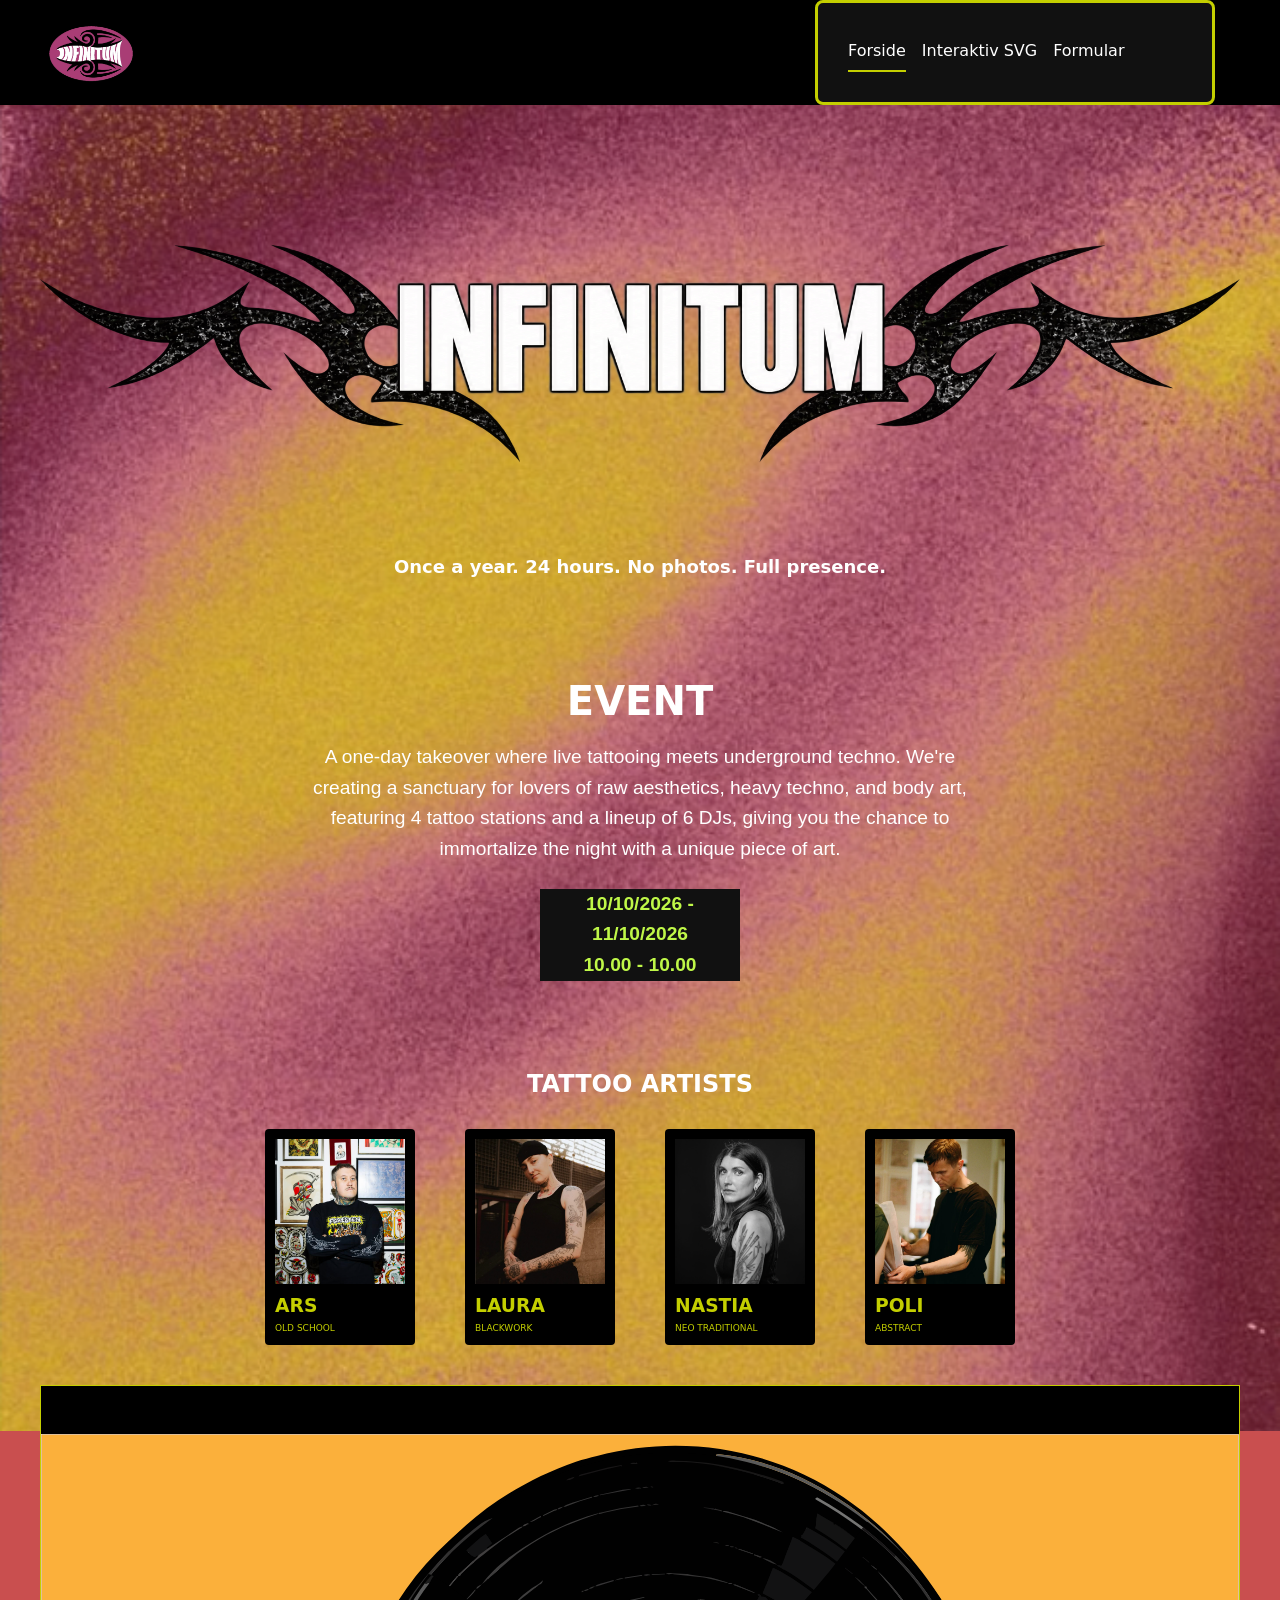
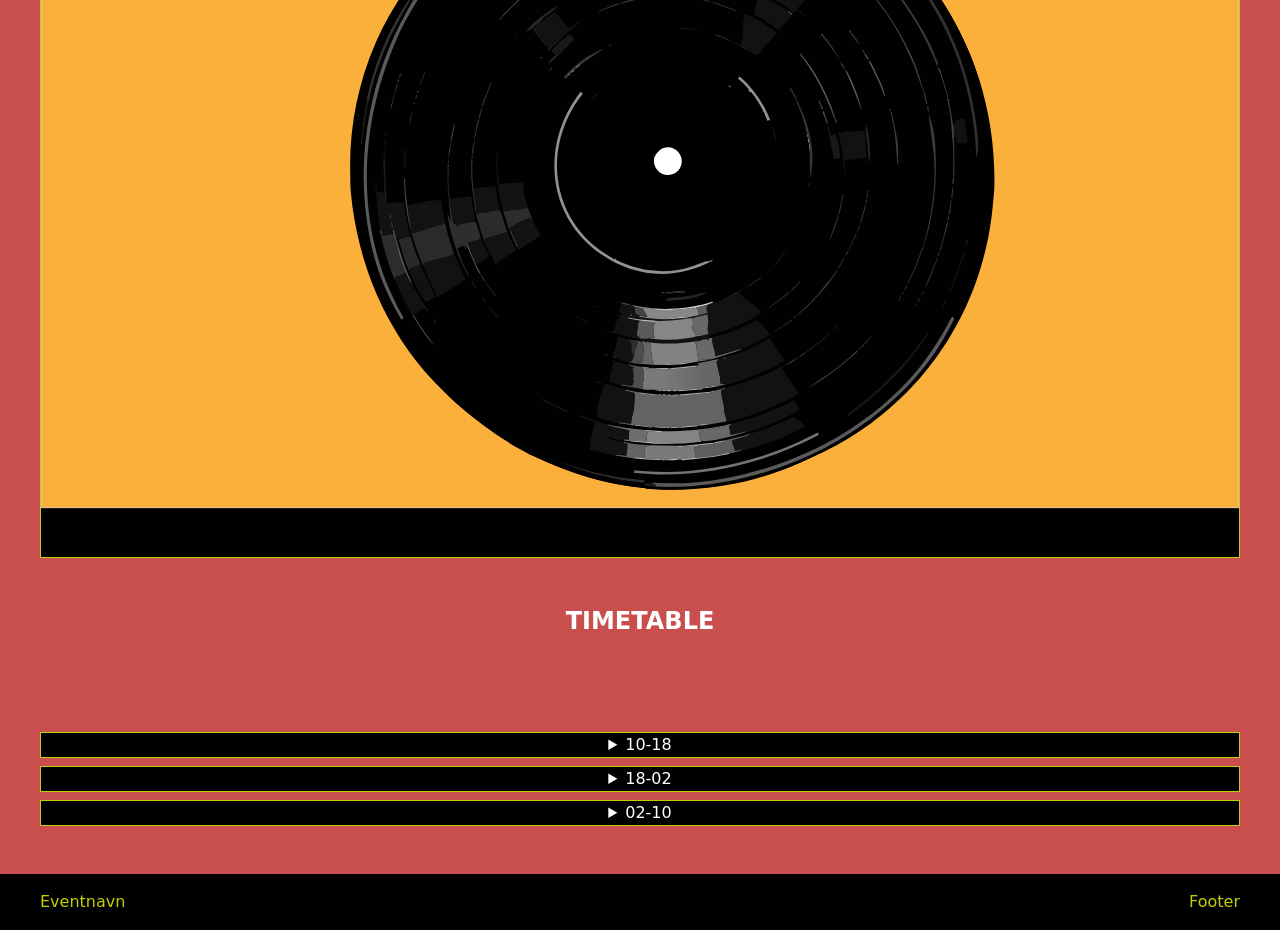
==== index.html @ f3a4166a "first commit" ====
<!DOCTYPE html>
<html lang="da">

<head>
    <meta charset="UTF-8">
    <meta name="viewport" content="width=device-width, initial-scale=1.0">
    <title>Eventnavn</title>
    <link rel="stylesheet" href="./starter.css">
    <link rel="stylesheet" href="./style.css">


</head>

<body>
    <header class="site-header">
        <div class="header-content">


            <div class="site-logo">
                <a href="">
                    <img src="./imgs/logoimg.png" alt="Logo">
                </a>
            </div>


            <nav class="site-nav">
                <button popovertarget="menu">Menu</button>
                <ul class="menu" id="menu" popover>
                    <li><a href="./" aria-current="page">Forside</a></li>
                    <li><a href="./svg.html">Interaktiv SVG</a></li>
                    <li><a href="./form.html">Formular</a></li>
                </ul>
            </nav>
        </div>
    </header>

    <main>

        <section class="hero">

            <img src="./imgs/infinitumhero.png" alt="infinitum">
            <div class="forside_1">
                <p>Once a year. 24 hours. No photos. Full presence.</p>
            </div>

        </section>

        <section class="event">
            <h2>EVENT</h2>
            <div class="forside_1">
                <p>A one-day takeover where live tattooing meets underground techno. We're creating a sanctuary for
                    lovers of
                    raw aesthetics, heavy techno, and body art, featuring 4 tattoo stations and a lineup of 6 DJs,
                    giving you the
                    chance to immortalize the night with a unique piece of art.
                </p>
                <p class="event-dato">10/10/2026 - 11/10/2026 <br> 10.00 - 10.00</p>
            </div>
        </section>




        <section class="artists">
            <h2>TATTOO ARTISTS</h2>

            <div class="artist-container">

                <!-- ARS -->
                <button class="artist-card" popovertarget="ars-info">
                    <img src="imgs/arsimg.png" alt="ARS">
                    <h3>ARS</h3>
                    <p>OLD SCHOOL</p>
                </button>

                <!-- LAURA -->
                <button class="artist-card" popovertarget="laura-info">
                    <img src="./imgs/lauraimg.png" alt="Laura">
                    <h3>LAURA</h3>
                    <p>BLACKWORK</p>
                </button>

                <!-- NASTIA -->
                <button class="artist-card" popovertarget="nastia-info">
                    <img src="./imgs/nestaimg.png" alt="Nastia">
                    <h3>NASTIA</h3>
                    <p>NEO TRADITIONAL</p>
                </button>

                <!-- POLI -->
                <button class="artist-card" popovertarget="poli-info">
                    <img src="./imgs/poliimg.png" alt="Poli">
                    <h3>POLI</h3>
                    <p>ABSTRACT</p>
                </button>

            </div>
        </section>


        <!-- POPOVERS -->

        <div id="ars-info" popover>
            <button class="close-btn" popovertarget="ars-info" popovertargetaction="hide">✕</button>
            <h2>ARS</h2>
            <h3>OLD SCHOOL</h3>
            <img src="./imgs/arsflash.png" alt="arsflash">
            <p>Meet Ars, who has traveled all the way from his base in Berlin to guest at the event. Ars works primarily
                within the
                classic, traditional old-school style, and you can find him in the chair between 10:00 AM and 4:00 PM.
            </p>
        </div>

        <div id="laura-info" popover>
            <button class="close-btn" popovertarget="laura-info" popovertargetaction="hide">✕</button>
            <h2>LAURA</h2>
            <h3>BLACKWORK</h3>
            <p>skriv noget fis.</p>
        </div>

        <div id="nastia-info" popover>
            <button class="close-btn" popovertarget="nastia-info" popovertargetaction="hide">✕</button>
            <h2>NASTIA</h2>
            <h3>NEO TRADITIONAL</h3>
            <p>skriv noget fis.</p>
        </div>

        <div id="poli-info" popover>
            <button class="close-btn" popovertarget="poli-info" popovertargetaction="hide">✕</button>
            <h2>POLI</h2>
            <h3>ABSTRACT</h3>
            <p>skriv noget fis.</p>
        </div>


        <!-- svg -->
        <div class="svg-placeholder">
            <svg class="vinyl" viewBox="0 0 1921 1081">
                <use href="./vinyl.svg#baggrund"></use>
                <use href="./vinyl.svg#forste"></use>
                <use href="./vinyl.svg#anden"></use>
                <use href="./vinyl.svg#tredje"></use>
            </svg>
        </div>

        <h2>
            TIMETABLE
        </h2>
        <div class="accordion">
            <details class="accordion-item" name="accordion" data-position="forste" id="details-forste">
                <summary>10-18</summary>
                <div>
                    her skal der stå noget om hvem der spiller, hvor de er fra og et eller andet finder ud af
                </div>
            </details>


            <div class="accordion">
                <details class="accordion-item" name="accordion" data-position="anden" id="details-anden">
                    <summary>18-02</summary>
                    <div>
                        her skal der stå noget om hvem der spiller, hvor de er fra og et eller andet finder ud af
                    </div>
                </details>


                <div class="accordion">
                    <details class="accordion-item" name="accordion" data-position="tredje" id="details-tredje">
                        <summary>02-10</summary>
                        <div>
                            her skal der stå noget om hvem der spiller, hvor de er fra og et eller andet finder ud af
                        </div>

                    </details>


                </div>

    </main>

    <footer class="site-footer">
        <div class="footer-content">
            <p>Eventnavn</p>
            <p>Footer</p>
        </div>
    </footer>
    <script src="./script.js"></script>
</body>

</html>
---- starter.css ----
*,
::before,
::after {
  box-sizing: border-box;
  margin: 0;
  padding: 0;
}

html {
  interpolate-size: allow-keywords;
  font-family: system-ui, sans-serif;
  line-height: 1.5;
  -webkit-font-smoothing: antialiased;
}

h1,
h2 {
  line-height: 1.25;
}

p,
li {
  text-wrap: pretty;
}

img,
svg {
  display: block;
  width: 100%;
  height: auto;
}

label {
  display: block;
}

input,
button,
textarea,
select {
  font: inherit;
  color: inherit;
  background-color: transparent;
  font-size: max(1em, 16px);
  padding: 0;
  margin: 0;
}

input:where([type="checkbox"], [type="radio"]) {
  width: 1em;
  height: 1em;
}

textarea {
  resize: none;
  min-height: 4lh;
}

legend {
  padding: 0;
}

select,
::picker(select) {
  appearance: base-select;
}

[popover] {
  margin: revert;
}

dialog {
  overscroll-behavior: none;

  &::backdrop {
    overflow: hidden;
    overscroll-behavior: contain;
  }
}

.visually-hidden {
  position: absolute;
  width: 1px;
  height: 1px;
  overflow: hidden;
  white-space: nowrap;
  clip-path: inset(100%);
}
---- style.css ----
/* Variabler */
html {
  --color-page: #c94f4f;
  --color-surface: rgb(0, 0, 0);
  --color-text: white;
  --color-muted: #c4cf00;
  --color-border: #c4cf00;
  --space-05: 0.5rem;
  --space-1: 1rem;
  --space-2: 2rem;
  --space-3: 3rem;

  background: var(--color-page);
  color: var(--color-text);
}

/* Globalt layout */
body {
  background-image: url(./imgs/baggrundevent.png);
  background-size: cover;
  background-position: center;
  background-repeat: no-repeat;
  background-attachment: fixed;
  margin: 0;
  min-height: 100svh;
  display: grid;
  grid-template-rows: auto 1fr auto;
  grid-template-columns: minmax(1rlh, 1fr) minmax(0, 75rem) minmax(1rlh, 1fr);
}

h1,
h2,
h3,
p {
  margin: 0;
}
/* Gør at alt indhold i main som standard bliver centreret */
main {
  display: grid;
  grid-template-columns: inherit;
  grid-column: 1 / -1;
  align-content: start;
  text-align: center; /* Centrerer al tekst i main */
}

.hero,
.event,
.artists {
  display: flex;
  flex-direction: column;
  align-items: center;
  justify-content: center;
}

.event p,
.svg-intro p,
.error-page p {
  margin-left: auto;
  margin-right: auto;
  max-width: 600px;
}

/******forside tekst********/
.hero {
  font-size: large;
  font-weight: bolder;
}
/* Gør event-teksten større og mere læsbar */
.event p {
  font-size: 1.2rem; /* Gør selve brødteksten større */
  line-height: 1.6; /* Giver en god afstand mellem linjerne */
  max-width: 700px; /* Sørger for at linjerne ikke bliver for lange at læse */
  font-family: Verdana, Geneva, Tahoma, sans-serif;
}

.event {
  font-size: 1.15rem; /* Skalerer hele event-sektionen op */
}

.event h2 {
  font-size: 2.5rem; /* Gør "EVENT"-overskriften stor og fed ligesom i Figma */
  margin-bottom: 1rem;
}

.event-dato {
  margin-top: 1.5rem;
  font-weight: bold;
  color: rgb(191, 247, 72);
}

main {
  display: grid;
  grid-template-columns: inherit;
  grid-column: 1 / -1;
  align-content: start;
}

main > * {
  grid-column: 2;
  padding-block: var(--space-3);
}

.svg-page {
  display: grid;
  gap: var(--space-2);
}

.svg-intro {
  display: grid;
  gap: var(--space-1);
  max-width: 60ch;
}

.svg-intro p {
  color: var(--color-muted);
}

.svg-layout {
  display: grid;
  gap: var(--space-2);
  align-items: start;
  @media (width > 800px) {
    grid-template-columns: 1fr min(40%, 36ch);
  }
}

.form-page {
  display: grid;
  gap: var(--space-2);
  @media (width > 600px) {
    grid-template-columns: min(40%, 50ch) 1fr;
  }
}

.form-intro {
  display: grid;
  gap: var(--space-1);
  align-content: start;
  max-width: 60ch;
}

.form-intro p {
  color: var(--color-muted);
}

.opsamling-page {
  display: grid;
  gap: var(--space-2);
  align-items: start;

  @media (width > 800px) {
    grid-template-columns: minmax(0, 44ch) minmax(20rem, 1fr);
  }
}

.opsamling-intro {
  display: grid;
  gap: var(--space-1);
  max-width: 60ch;
}

.opsamling-intro p {
  color: var(--color-muted);
}

.error-page {
  display: grid;
  gap: var(--space-1);
  max-width: 60ch;
}

.error-page p {
  color: var(--color-muted);
}

/* Header og footer */
.site-header,
.site-footer {
  grid-column: 1 / -1;

  display: grid;
  grid-template-columns: inherit;
  background: var(--color-surface);
}

.header-content,
.footer-content {
  grid-column: 2;
}

.header-content {
  min-height: 4rem;
  display: flex;
  justify-content: space-between;
  align-items: center;
  gap: var(--space-1);
}

.site-logo {
  width: 100px;
  height: auto;
  text-decoration: none;
}

.footer-content {
  padding-block: var(--space-1);
  display: flex;
  flex-wrap: wrap;
  justify-content: space-between;
  gap: var(--space-1);
  color: var(--color-muted);
}

/* Navigation */
[popover] {
  margin: 0;
  padding: 0;
  border: none;
  background: transparent;
}

.site-nav button {
  padding: 0.4rem 0.7rem;
  border: 1px solid var(--color-border);
  background: var(--color-surface);
  @media (width > 600px) {
    display: none;
  }
}

.menu {
  margin: 0;
  padding: var(--space-1);
  list-style: none;
  background: var(--color-surface);
  border: 1px solid var(--color-border);
  position-area: bottom span-;
  @media (width > 600px) {
    display: flex;
    gap: var(--space-1);
    padding: 0;
    border: none;
    background: none;
    position: static;
  }
}

.menu a {
  display: block;
  padding: 0.4rem 0;
  color: inherit;
  text-decoration: none;
  border-bottom: 2px solid #00000000;
}

.menu a[aria-current="page"] {
  border-bottom-color: var(--color-border);
}

/* Flader */
.panel,
.svg-placeholder,
.form-placeholder,
.opsamling-placeholder {
  background: var(--color-surface);
  border: 1px solid var(--color-border);
}

.panel {
  padding: var(--space-1);
  display: grid;
  gap: var(--space-1);
}

.svg-placeholder,
.opsamling-placeholder {
  min-height: -webkit-fill-available;
  min-height: stretch;
}

.form-placeholder {
  min-height: -webkit-fill-available;
  min-height: stretch;
  padding: var(--space-1);
}

/* Details */
.accordion {
  display: grid;
  gap: var(--space-05);
}

.accordion-item {
  border: 1px solid var(--color-border);
  background: var(--color-surface);
}

.accordion-item p {
  padding: 0 var(--space-1) var(--space-1);
  color: var(--color-muted);
}

/* Skjul alle stykkerne på vinylen som standard */
/* Skjul alle 3 stykker som standard */
#forste,
#anden,
#tredje {
  display: none;
}

/* Vis stykket når JavaScript giver det klassen .active */
#forste.active,
#anden.active,
#tredje.active {
  display: block;
}

/* Knap/link */
.button {
  justify-self: start;
  display: inline-block;
  padding: 0.5rem 0.8rem;
  border: 1px solid var(--color-border);
  background: var(--color-surface);
  color: inherit;
  text-decoration: none;
}

/* ARTIST CARDS */

.artists {
  text-align: center;
  padding: 40px 20px;
}
.artists h2 {
  margin-bottom: 30px;
}

.artist-container {
  display: flex;
  justify-content: center;
  gap: 50px;
  flex-wrap: wrap;
}

.artist-card {
  width: 150px;
  background: black;
  border: none;
  border-radius: 4px;
  padding: 10px;
  cursor: pointer;
  text-align: left;
}

.artist-card img {
  width: 100%;
  height: 145px;
  object-fit: cover;
}

.artist-card h3 {
  color: var(--color-border);

  margin: 8px 0 2px;
}

.artist-card p {
  color: var(--color-border);
  font-size: 9px;
  margin: 0;
}

/* POPOVER  */

.artist-card::backdrop {
  background: rgba(0, 0, 0, 0);
}

[popover] {
  background: #111;
  color: white;
  border: 3px solid #c4cf00;
  border-radius: 8px;
  padding: 30px;
  width: 450px;
  max-width: calc(100% - 50px);
  text-align: center;
  margin: auto;
}

[popover]::backdrop {
  background: rgba(0, 0, 0, 0.75);
}

[popover] h2 {
  color: var(--color-border);
  font-size: 32px;
}

[popover] h3 {
  color: white;
  font-size: 14px;
}

[popover] p {
  color: white;
  line-height: 1.6;
}

.close-btn {
  position: absolute;
  top: 10px;
  right: 10px;
  background: transparent;
  color: var(--color-border);
  border: none;
  font-size: 22px;
  cursor: pointer;
}
.event-dato {
  background-color: #111;
  width: 200px;
}
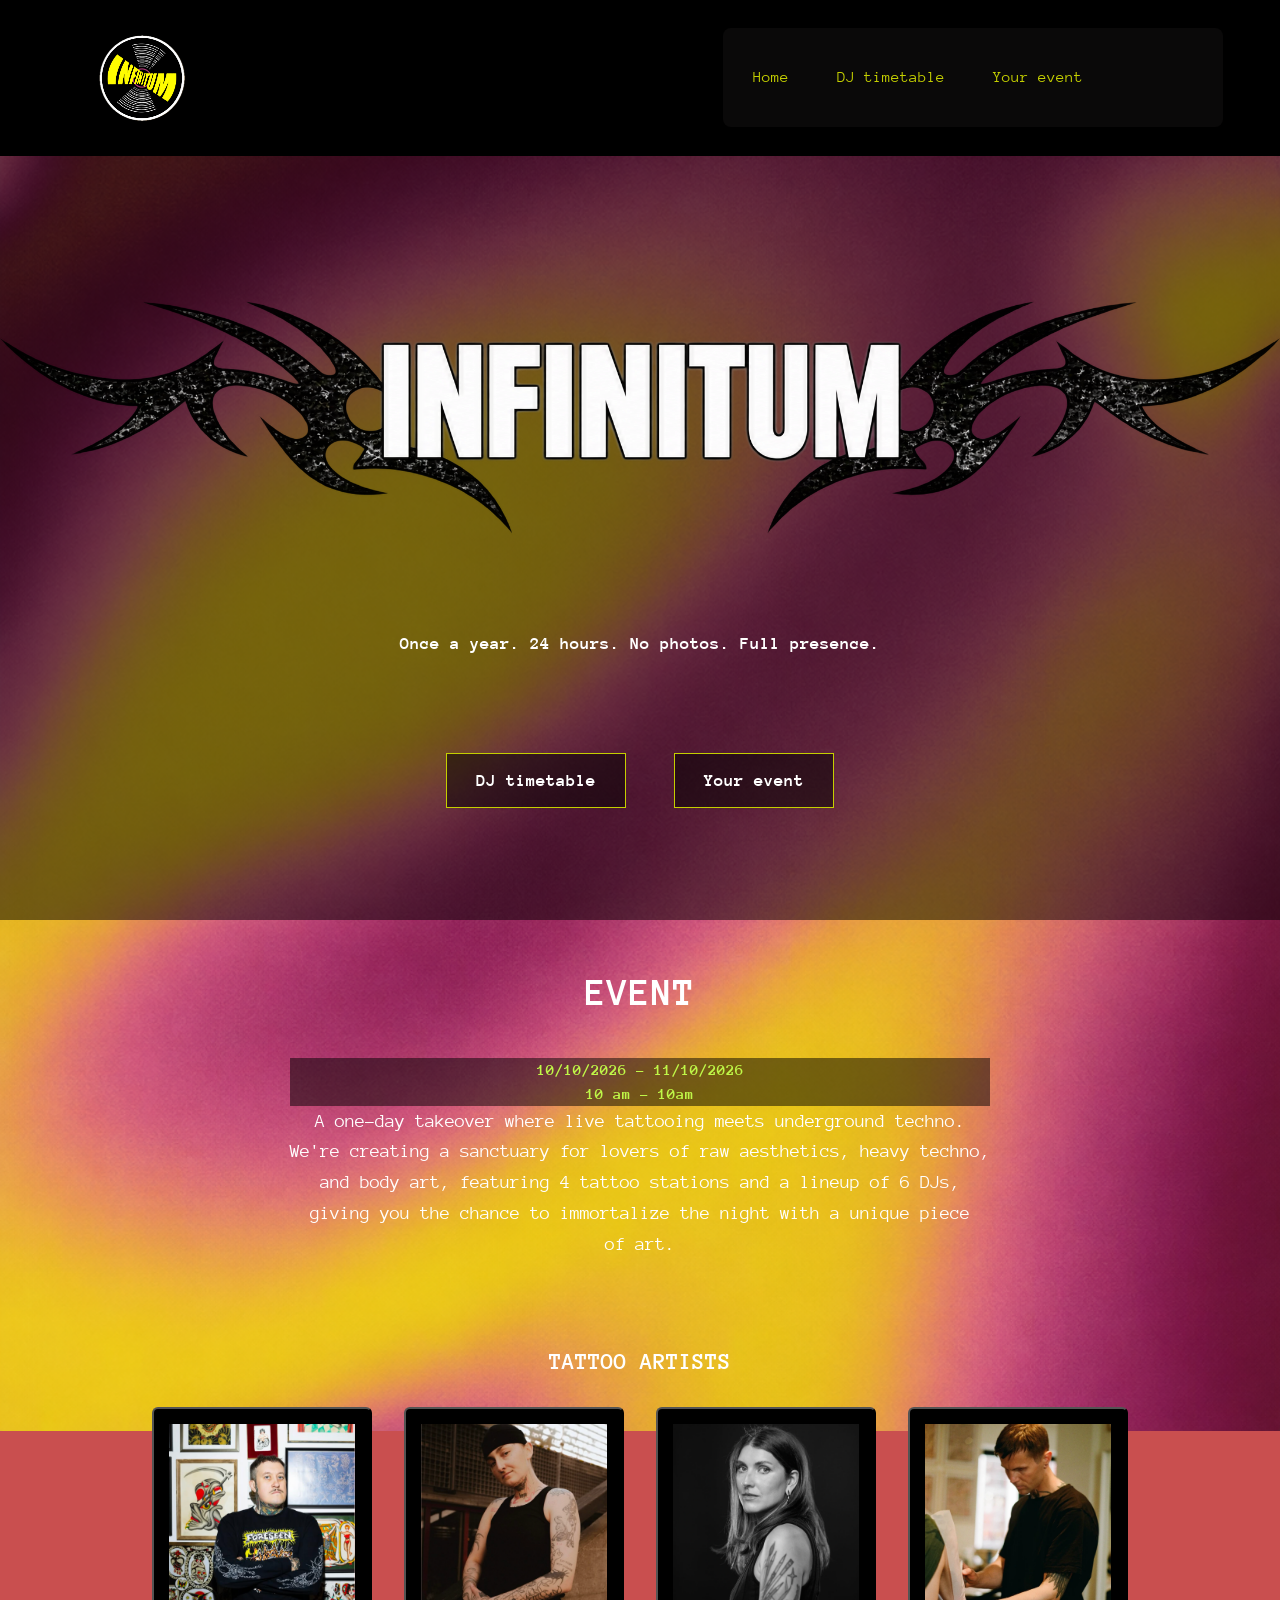
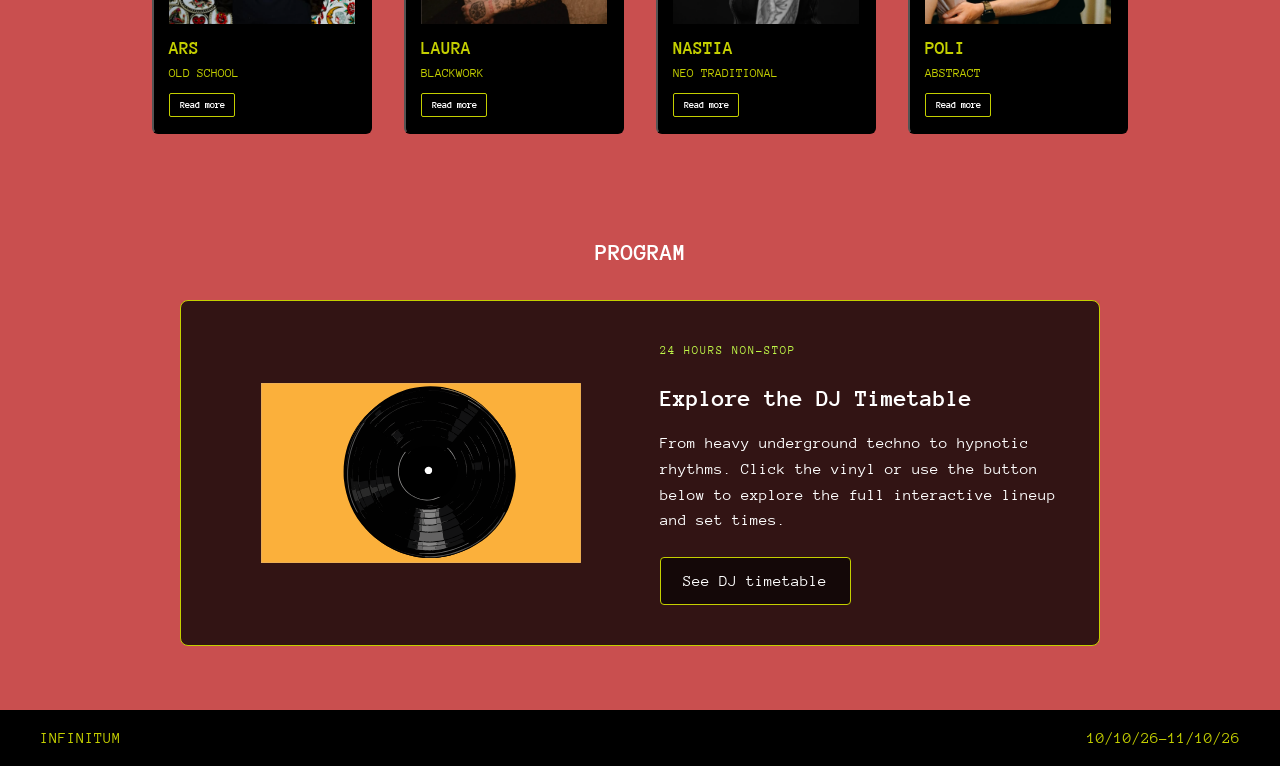
==== commit da3dda72: "temp" ====
--- a/index.html
+++ b/index.html
@@ -15,20 +15,18 @@
     <header class="site-header">
         <div class="header-content">
 
-
             <div class="site-logo">
                 <a href="">
                     <img src="./imgs/logoimg.png" alt="Logo">
                 </a>
             </div>
 
-
             <nav class="site-nav">
                 <button popovertarget="menu">Menu</button>
                 <ul class="menu" id="menu" popover>
-                    <li><a href="./" aria-current="page">Forside</a></li>
-                    <li><a href="./svg.html">Interaktiv SVG</a></li>
-                    <li><a href="./form.html">Formular</a></li>
+                    <li><a href="./index.html">Home</a></li>
+                    <li><a href="./svg.html">DJ timetable</a></li>
+                    <li><a href="./form.html">Your event</a></li>
                 </ul>
             </nav>
         </div>
@@ -43,26 +41,40 @@
                 <p>Once a year. 24 hours. No photos. Full presence.</p>
             </div>
 
+
+            <div class="hero-buttons">
+                <a href="./svg.html" class="button"> DJ timetable</a>
+                <a href="./form.html" class="button">Your event</a>
+            </div>
+
+
         </section>
 
+
         <section class="event">
-            <h2>EVENT</h2>
+            <h1>EVENT</h1>
             <div class="forside_1">
+                <div class="event-dato">
+                    10/10/2026 - 11/10/2026 <br>10 am - 10am
+                </div>
                 <p>A one-day takeover where live tattooing meets underground techno. We're creating a sanctuary for
                     lovers of
                     raw aesthetics, heavy techno, and body art, featuring 4 tattoo stations and a lineup of 6 DJs,
                     giving you the
                     chance to immortalize the night with a unique piece of art.
                 </p>
-                <p class="event-dato">10/10/2026 - 11/10/2026 <br> 10.00 - 10.00</p>
             </div>
         </section>
 
 
 
 
+
+
+
+
         <section class="artists">
-            <h2>TATTOO ARTISTS</h2>
+            <h1>TATTOO ARTISTS</h1>
 
             <div class="artist-container">
 
@@ -71,6 +83,7 @@
                     <img src="imgs/arsimg.png" alt="ARS">
                     <h3>ARS</h3>
                     <p>OLD SCHOOL</p>
+                    <span class="read-more-btn">Read more</span>
                 </button>
 
                 <!-- LAURA -->
@@ -78,6 +91,7 @@
                     <img src="./imgs/lauraimg.png" alt="Laura">
                     <h3>LAURA</h3>
                     <p>BLACKWORK</p>
+                    <span class="read-more-btn">Read more</span>
                 </button>
 
                 <!-- NASTIA -->
@@ -85,6 +99,7 @@
                     <img src="./imgs/nestaimg.png" alt="Nastia">
                     <h3>NASTIA</h3>
                     <p>NEO TRADITIONAL</p>
+                    <span class="read-more-btn">Read more</span>
                 </button>
 
                 <!-- POLI -->
@@ -92,6 +107,7 @@
                     <img src="./imgs/poliimg.png" alt="Poli">
                     <h3>POLI</h3>
                     <p>ABSTRACT</p>
+                    <span class="read-more-btn">Read more</span>
                 </button>
 
             </div>
@@ -107,7 +123,7 @@
             <img src="./imgs/arsflash.png" alt="arsflash">
             <p>Meet Ars, who has traveled all the way from his base in Berlin to guest at the event. Ars works primarily
                 within the
-                classic, traditional old-school style, and you can find him in the chair between 10:00 AM and 4:00 PM.
+                classic, traditional old-school style. <br> You can find him in the chair between 10:00 AM and 4:00 PM.
             </p>
         </div>
 
@@ -133,55 +149,41 @@
         </div>
 
 
-        <!-- svg -->
-        <div class="svg-placeholder">
-            <svg class="vinyl" viewBox="0 0 1921 1081">
-                <use href="./vinyl.svg#baggrund"></use>
-                <use href="./vinyl.svg#forste"></use>
-                <use href="./vinyl.svg#anden"></use>
-                <use href="./vinyl.svg#tredje"></use>
-            </svg>
-        </div>
 
-        <h2>
-            TIMETABLE
-        </h2>
-        <div class="accordion">
-            <details class="accordion-item" name="accordion" data-position="forste" id="details-forste">
-                <summary>10-18</summary>
-                <div>
-                    her skal der stå noget om hvem der spiller, hvor de er fra og et eller andet finder ud af
+        <section class="program-section">
+            <h1>PROGRAM</h1>
+
+            <article class="program-card">
+                <!-- Venstre side: Preview af din vinyl SVG (klikbar) -->
+                <a href="svg.html" class="program-preview">
+                    <img src="vinyl.svg" alt="DJ Timetable Vinyl">
+                </a>
+
+                <!-- Højre side: Tekst og knap -->
+                <div class="program-info">
+                    <p class="program-tag">24 HOURS NON-STOP</p>
+                    <h2>Explore the DJ Timetable</h2>
+                    <p>
+                        From heavy underground techno to hypnotic rhythms. Click the vinyl or use the button below to
+                        explore
+                        the full interactive lineup and set times.
+                    </p>
+                    <a href="svg.html" class="program-btn">See DJ timetable</a>
                 </div>
-            </details>
+            </article>
+        </section>
 
 
-            <div class="accordion">
-                <details class="accordion-item" name="accordion" data-position="anden" id="details-anden">
-                    <summary>18-02</summary>
-                    <div>
-                        her skal der stå noget om hvem der spiller, hvor de er fra og et eller andet finder ud af
-                    </div>
-                </details>
 
 
-                <div class="accordion">
-                    <details class="accordion-item" name="accordion" data-position="tredje" id="details-tredje">
-                        <summary>02-10</summary>
-                        <div>
-                            her skal der stå noget om hvem der spiller, hvor de er fra og et eller andet finder ud af
-                        </div>
 
-                    </details>
-
-
-                </div>
 
     </main>
 
     <footer class="site-footer">
         <div class="footer-content">
-            <p>Eventnavn</p>
-            <p>Footer</p>
+            <p>INFINITUM</p>
+            <p>10/10/26-11/10/26</p>
         </div>
     </footer>
     <script src="./script.js"></script>
--- a/style.css
+++ b/style.css
@@ -14,9 +14,24 @@
   color: var(--color-text);
 }
 
+/* fonts*/
+
+@font-face {
+  font-family: "Anonymous Pro";
+  src: url("fonts/AnonymousPro-Regular.ttf") format("truetype");
+  font-weight: normal;
+  font-style: normal;
+}
+
+@font-face {
+  font-family: "Anonymous Pro";
+  src: url("fonts/AnonymousPro-Bold.ttf") format("truetype");
+  font-weight: bold;
+  font-style: normal;
+}
 /* Globalt layout */
 body {
-  background-image: url(./imgs/baggrundevent.png);
+  background-image: url(./imgs/prov.png);
   background-size: cover;
   background-position: center;
   background-repeat: no-repeat;
@@ -26,6 +41,8 @@
   display: grid;
   grid-template-rows: auto 1fr auto;
   grid-template-columns: minmax(1rlh, 1fr) minmax(0, 75rem) minmax(1rlh, 1fr);
+
+  font-family: "Anonymous Pro", monospace, sans-serif;
 }
 
 h1,
@@ -34,13 +51,13 @@
 p {
   margin: 0;
 }
-/* Gør at alt indhold i main som standard bliver centreret */
+
 main {
   display: grid;
   grid-template-columns: inherit;
   grid-column: 1 / -1;
   align-content: start;
-  text-align: center; /* Centrerer al tekst i main */
+  text-align: center;
 }
 
 .hero,
@@ -59,33 +76,42 @@
   margin-right: auto;
   max-width: 600px;
 }
-
+section.hero {
+  grid-column: 1 / -1;
+  background-color: rgba(0, 0, 0, 0.5);
+  width: 100%;
+  padding: var(--space-3) 0;
+}
 /******forside tekst********/
 .hero {
   font-size: large;
   font-weight: bolder;
 }
-/* Gør event-teksten større og mere læsbar */
+
 .event p {
-  font-size: 1.2rem; /* Gør selve brødteksten større */
-  line-height: 1.6; /* Giver en god afstand mellem linjerne */
-  max-width: 700px; /* Sørger for at linjerne ikke bliver for lange at læse */
-  font-family: Verdana, Geneva, Tahoma, sans-serif;
+  font-size: 1.2rem;
+  line-height: 1.6;
+  max-width: 700px;
 }
 
 .event {
-  font-size: 1.15rem; /* Skalerer hele event-sektionen op */
-}
-
-.event h2 {
-  font-size: 2.5rem; /* Gør "EVENT"-overskriften stor og fed ligesom i Figma */
+  font-size: 1.15rem;
+}
+
+.event h1 {
+  font-size: 2.5rem;
   margin-bottom: 1rem;
 }
 
 .event-dato {
+  background-color: rgba(0, 0, 0, 0.5);
+  color: rgb(191, 247, 72);
+  font-weight: bold;
+  font-size: 1rem;
+  text-align: center;
+
   margin-top: 1.5rem;
-  font-weight: bold;
-  color: rgb(191, 247, 72);
+  width: 100%;
 }
 
 main {
@@ -189,6 +215,8 @@
 }
 
 .header-content {
+  grid-column: 1 / -1;
+  padding: 0 2rem; /* Giver lidt pæn luft ud til selve skærmkanten */
   min-height: 4rem;
   display: flex;
   justify-content: space-between;
@@ -197,7 +225,7 @@
 }
 
 .site-logo {
-  width: 100px;
+  width: 220px;
   height: auto;
   text-decoration: none;
 }
@@ -237,7 +265,7 @@
   position-area: bottom span-;
   @media (width > 600px) {
     display: flex;
-    gap: var(--space-1);
+    gap: 3rem;
     padding: 0;
     border: none;
     background: none;
@@ -252,24 +280,32 @@
   text-decoration: none;
   border-bottom: 2px solid #00000000;
 }
+.menu a:hover {
+  color: rgb(192, 45, 135);
+  border-bottom-color: var(--color-border);
+}
 
 .menu a[aria-current="page"] {
   border-bottom-color: var(--color-border);
 }
 
-/* Flader */
+/* svg*********/
+
 .panel,
 .svg-placeholder,
 .form-placeholder,
 .opsamling-placeholder {
-  background: var(--color-surface);
-  border: 1px solid var(--color-border);
+  background: transparent;
+  border: none;
 }
 
 .panel {
   padding: var(--space-1);
   display: grid;
   gap: var(--space-1);
+  background: rgba(0, 0, 0, 0.75);
+  border: 1px solid var(--color-border);
+  border-radius: 8px;
 }
 
 .svg-placeholder,
@@ -293,97 +329,228 @@
 .accordion-item {
   border: 1px solid var(--color-border);
   background: var(--color-surface);
+  border-radius: 4px;
+  background: rgba(0, 0, 0, 0.5);
+  transition: all 0.2s ease;
 }
 
 .accordion-item p {
   padding: 0 var(--space-1) var(--space-1);
   color: var(--color-muted);
 }
-
-/* Skjul alle stykkerne på vinylen som standard */
-/* Skjul alle 3 stykker som standard */
+.accordion-item:hover {
+  border-color: rgb(191, 247, 72);
+  background: rgba(191, 247, 72, 0.1);
+}
+
+.accordion-item summary {
+  padding: 0.8rem 1rem;
+  cursor: pointer;
+  font-weight: bold;
+  letter-spacing: 1px;
+}
+
+.accordion-item p {
+  padding: 0 1rem 1rem 1rem;
+  color: var(--color-muted);
+  line-height: 1.5;
+}
 #forste,
 #anden,
 #tredje {
   display: none;
 }
 
-/* Vis stykket når JavaScript giver det klassen .active */
 #forste.active,
 #anden.active,
 #tredje.active {
   display: block;
 }
 
-/* Knap/link */
+/**********form fis******/
+
+.form-images {
+  display: flex;
+  flex-direction: column;
+  gap: 1rem;
+  margin-top: 2rem;
+}
+
+.form-images img {
+  width: 100%;
+  height: 280px; /* Gør dem slanke og brede */
+  object-fit: cover;
+  border: 1px solid var(--color-border);
+  border-radius: 6px;
+}
+
+/* Centrerer indholdet på form-siden */
+.form-page {
+  text-align: center;
+}
+
+.form-intro {
+  margin-bottom: 2.5rem;
+}
+
+/* Selve formularen (matcher din class="form-placeholder") */
+.form-placeholder {
+  max-width: 550px;
+  margin: 0 auto 4rem auto;
+  background: rgba(0, 0, 0, 0.75);
+  border: 1px solid var(--color-border);
+  border-radius: 8px;
+  padding: 2.5rem;
+  text-align: left;
+}
+
+/* Fjern standard-kanter fra fieldset */
+.form-placeholder fieldset {
+  border: none;
+  padding: 0;
+  margin: 0 0 1.5rem 0;
+}
+
+/* Stil på spørgsmålene (legend) */
+.form-placeholder legend {
+  font-weight: bold;
+  margin-bottom: 0.8rem;
+  color: rgb(191, 247, 72);
+}
+
+/* Styling af dine radio-knapper og labels (div.prut) */
+.form-placeholder .prut {
+  display: flex;
+  flex-direction: column;
+  gap: 0.5rem;
+}
+
+.form-placeholder label {
+  cursor: pointer;
+  font-size: 0.9rem;
+  display: flex;
+  align-items: center;
+  gap: 0.5rem;
+}
+
+/* Send-knappen i bunken */
+.form-placeholder button,
+.form-placeholder input[type="submit"] {
+  display: inline-block;
+  width: 100%;
+  padding: 0.8rem;
+  margin-top: 1.5rem;
+  background: rgba(0, 0, 0, 0.6);
+  border: 1px solid var(--color-border);
+  border-radius: 4px;
+  color: #ffffff;
+  font-size: 1rem;
+  cursor: pointer;
+  transition: all 0.25s ease;
+}
+
+.form-placeholder button:hover,
+.form-placeholder input[type="submit"]:hover {
+  background: rgba(191, 247, 72, 0.15);
+  border-color: rgb(191, 247, 72);
+  color: rgb(191, 247, 72);
+}
+
 .button {
   justify-self: start;
   display: inline-block;
-  padding: 0.5rem 0.8rem;
-  border: 1px solid var(--color-border);
-  background: var(--color-surface);
+  padding: 0.8rem 1.8rem;
+  border: 1px solid var(--color-border);
+  background: rgba(0, 0, 0, 0.5);
   color: inherit;
   text-decoration: none;
-}
-
+  transition: all 0.25s ease-in-out;
+}
+.hero-buttons {
+  display: flex;
+  gap: 3rem;
+  justify-content: center;
+  margin-top: 2rem;
+  padding: 4rem;
+}
+
+.button:hover {
+  background: rgba(91, 255, 2, 0.15);
+  border-color: rgb(191, 247, 72);
+  color: rgb(212, 18, 180);
+  transform: translateY(-2px);
+}
 /* ARTIST CARDS */
 
 .artists {
   text-align: center;
   padding: 40px 20px;
 }
-.artists h2 {
+.artists h1 {
   margin-bottom: 30px;
 }
 
 .artist-container {
   display: flex;
   justify-content: center;
-  gap: 50px;
+  gap: 2rem;
   flex-wrap: wrap;
+  max-width: 1200px;
+  margin: 0 auto;
 }
 
 .artist-card {
-  width: 150px;
   background: black;
-  border: none;
-  border-radius: 4px;
-  padding: 10px;
-  cursor: pointer;
+  border-radius: 6px;
+  padding: 15px;
+  width: 220px;
   text-align: left;
+  box-sizing: border-box;
 }
 
 .artist-card img {
   width: 100%;
-  height: 145px;
+  height: 200px;
   object-fit: cover;
 }
 
 .artist-card h3 {
   color: var(--color-border);
-
-  margin: 8px 0 2px;
+  margin: 10px 0 2px;
 }
 
 .artist-card p {
   color: var(--color-border);
-  font-size: 9px;
+  font-size: 0.8rem;
   margin: 0;
 }
-
-/* POPOVER  */
 
 .artist-card::backdrop {
   background: rgba(0, 0, 0, 0);
 }
+.read-more-btn {
+  cursor: pointer;
+  display: inline-block;
+  margin-top: 0.6rem;
+  padding: 0.2rem 0.6rem;
+  border: 1px solid var(--color-border);
+  color: white;
+  font-size: 0.65rem;
+  font-weight: bold;
+  border-radius: 2px;
+}
+
+.read-more-btn:hover {
+  color: rgb(247, 72, 195);
+  transform: translateY(-2px);
+}
 
 [popover] {
-  background: #111;
-  color: white;
-  border: 3px solid #c4cf00;
+  background: #0a0909;
+  color: var(--color-muted);
   border-radius: 8px;
   padding: 30px;
-  width: 450px;
+  width: 550px;
   max-width: calc(100% - 50px);
   text-align: center;
   margin: auto;
@@ -405,7 +572,7 @@
 
 [popover] p {
   color: white;
-  line-height: 1.6;
+  line-height: 2rem;
 }
 
 .close-btn {
@@ -418,7 +585,224 @@
   font-size: 22px;
   cursor: pointer;
 }
-.event-dato {
-  background-color: #111;
-  width: 200px;
-}
+
+/* Program sektion på forsiden */
+.program-section {
+  max-width: 960px;
+  margin: 4rem auto;
+  padding: 0 20px;
+  text-align: center;
+}
+
+.program-section h1 {
+  margin-bottom: 2rem;
+}
+
+.program-card {
+  display: grid;
+  grid-template-columns: 1fr 1fr;
+  gap: 2.5rem;
+  align-items: center;
+  background: rgba(0, 0, 0, 0.75);
+  border: 1px solid var(--color-border);
+  border-radius: 8px;
+  padding: 2.5rem;
+  text-align: left;
+}
+
+.program-preview {
+  display: block;
+  transition: transform 0.3s ease;
+}
+
+.program-preview:hover {
+  transform: scale(1.03) rotate(3deg);
+}
+
+.program-preview img {
+  width: 100%;
+  max-width: 320px;
+  display: block;
+  margin: 0 auto;
+}
+
+.program-tag {
+  font-size: 0.75rem;
+  color: rgb(191, 247, 72);
+  letter-spacing: 1px;
+  margin-bottom: 0.5rem;
+}
+
+.program-info h2 {
+  margin-top: 0;
+  margin-bottom: 1rem;
+}
+
+.program-info p {
+  line-height: 1.6;
+  margin-bottom: 1.5rem;
+}
+
+.program-btn {
+  display: inline-block;
+  padding: 0.7rem 1.4rem;
+  border: 1px solid var(--color-border);
+  border-radius: 4px;
+  background: rgba(0, 0, 0, 0.6);
+  color: #ffffff;
+  text-decoration: none;
+  transition: all 0.25s ease;
+}
+
+.program-btn:hover {
+  background: rgba(191, 247, 72, 0.15);
+  border-color: rgb(191, 247, 72);
+  color: rgb(191, 247, 72);
+}
+
+/* mobil*/
+
+@media (max-width: 700px) {
+  .program-card {
+    grid-template-columns: 1fr;
+    text-align: center;
+  }
+}
+/* ---------- Opsamling: pass ---------- */
+.opsamling-intro .eyebrow {
+  font-size: 0.8rem;
+  letter-spacing: 0.15em;
+  color: rgb(191, 247, 72);
+}
+
+.opsamling-intro h1 {
+  font-size: clamp(2.2rem, 6vw, 3.5rem);
+  line-height: 1;
+}
+
+.opsamling-intro .actions {
+  display: flex;
+  flex-wrap: wrap;
+  gap: var(--space-1);
+  margin-top: var(--space-1);
+}
+
+.opsamling-placeholder {
+  --accent: rgb(191, 247, 72);
+  --pass-bg: rgba(0, 0, 0, 0.8);
+
+  position: relative;
+  min-height: 0;
+  width: 100%;
+  max-width: 26rem;
+  margin-inline: auto;
+  padding: 1.75rem;
+  background: var(--pass-bg);
+  color: #fff;
+  text-align: left;
+  border: 1px solid var(--accent);
+  border-radius: 12px;
+  box-shadow: 0 1.5rem 3rem rgb(0 0 0 / 0.4);
+  transform: rotate(-2deg);
+  transition: transform 0.3s ease;
+}
+
+.opsamling-placeholder:hover {
+  transform: rotate(0deg) scale(1.02);
+}
+
+.pass-top {
+  display: flex;
+  justify-content: space-between;
+  padding-bottom: 0.75rem;
+  margin-bottom: 1.25rem;
+  border-bottom: 1px dashed var(--accent);
+  font-size: 0.8rem;
+  letter-spacing: 0.1em;
+  color: var(--accent);
+}
+
+.pass-label {
+  font-size: 0.7rem;
+  letter-spacing: 0.15em;
+  color: var(--accent);
+  opacity: 0.85;
+}
+
+#pass-type {
+  margin: 0.25rem 0 0.75rem;
+  font-size: 2rem;
+  line-height: 1.1;
+  color: var(--accent);
+}
+
+.pass-grid {
+  display: grid;
+  grid-template-columns: 1fr 1fr;
+  gap: 0.75rem;
+  margin: 1.5rem 0;
+}
+
+.pass-cell {
+  padding: 0.75rem;
+  border: 1px solid rgb(255 255 255 / 0.2);
+  border-radius: 6px;
+  background: rgb(255 255 255 / 0.05);
+}
+
+.pass-cell strong {
+  display: block;
+  margin-top: 0.25rem;
+  font-size: 0.95rem;
+}
+
+#pass-message {
+  margin-top: 1rem;
+  font-style: italic;
+}
+
+.pass-barcode {
+  height: 2.5rem;
+  margin-top: 1.25rem;
+  background: repeating-linear-gradient(90deg, var(--accent) 0 2px, transparent 2px 5px, var(--accent) 5px 6px, transparent 6px 10px);
+  opacity: 0.8;
+}
+
+.opsamling-placeholder [hidden] {
+  display: none;
+}
+
+/* Variation 1: efter formål */
+.opsamling-placeholder[data-purpose="techno"] {
+  --accent: #e4ff14;
+  --pass-bg: rgba(0, 0, 0, 0.9);
+}
+
+.opsamling-placeholder[data-purpose="tattoos"] {
+  --accent: #ff9f1c;
+  --pass-bg: rgba(40, 15, 5, 0.9);
+}
+
+.opsamling-placeholder[data-purpose="both"] {
+  --accent: rgb(247, 238, 72);
+  --pass-bg: rgba(0, 0, 0, 0.8);
+}
+
+/* Variation 2: efter tattoo-stil */
+.opsamling-placeholder[data-style="black-work"] #pass-style {
+  font-weight: 900;
+  letter-spacing: 0.05em;
+}
+
+.opsamling-placeholder[data-style="old-school"] {
+  border-style: double;
+  border-width: 4px;
+}
+
+.opsamling-placeholder[data-style="neo-traditionel"] #pass-style {
+  color: #ff6ad5;
+}
+
+.opsamling-placeholder[data-style="abstract"] .pass-barcode {
+  background: linear-gradient(90deg, #ff6ad5, #ff9f1c, rgb(191, 247, 72));
+}
